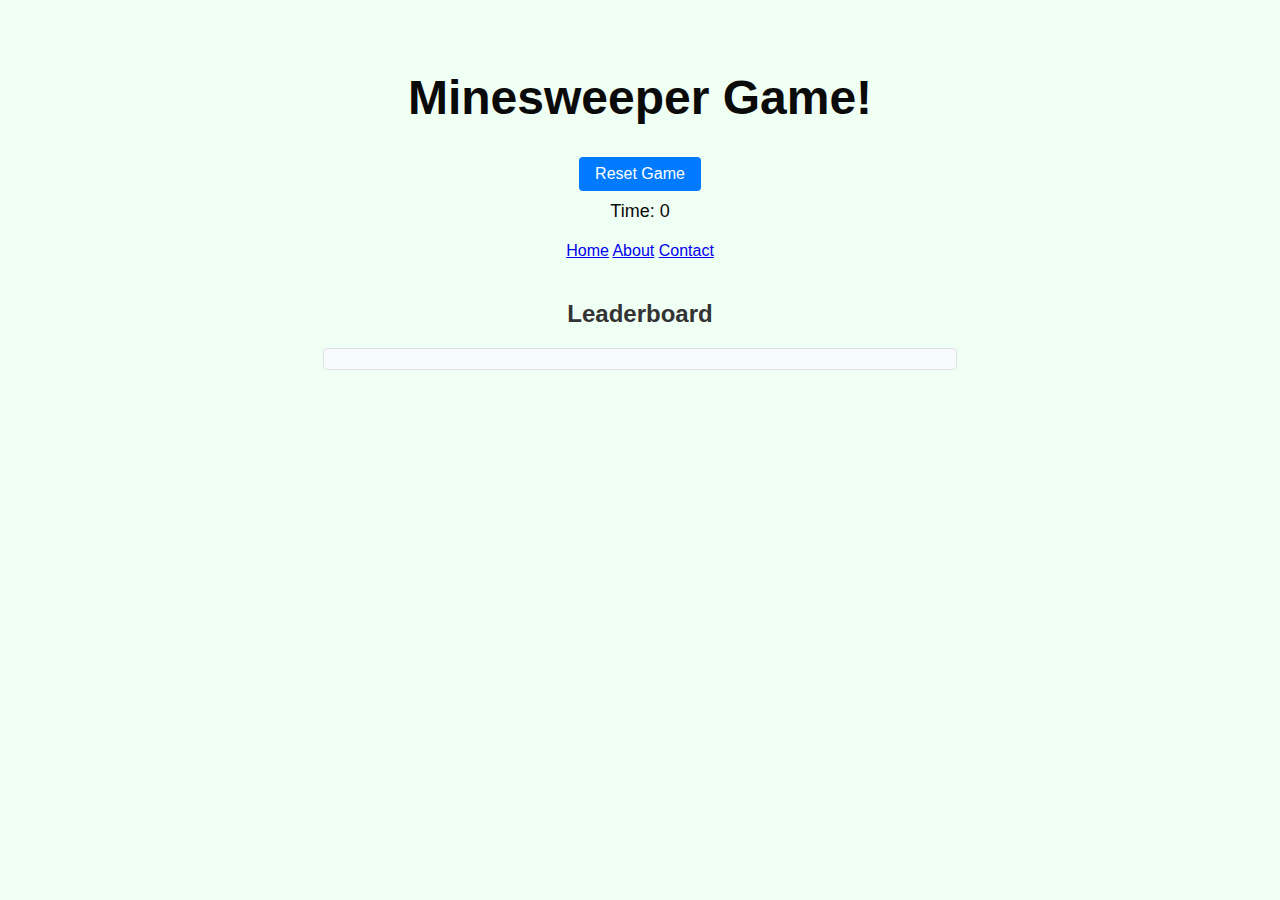
==== gondolaland/minesweeper/minesweeper.html @ 7954027f "Initial commit" ====
<!DOCTYPE html>
<html lang="en">
<head>
    <meta charset="UTF-8">
    <meta name="viewport" content="width=device-width, initial-scale=1.0">
    <link rel="stylesheet" href="style.css?v=1.01">
    <title>Minesweeper Game</title>
</head>
<body>
    <header>
        <h1>Minesweeper Game!</h1>
        <button onclick="resetGame()">Reset Game</button>
        <p id="timer">Time: 0</p>
    </header>
    <nav>
        <a href="../index.html">Home</a>
        <a href="../about.html">About</a>
        <a href="../contact.html">Contact</a>
    </nav>
    <section id="gameContainer"></section>
    <p id="winMessage"></p>
    <h2>Leaderboard</h2>
    <ol id="leaderboard"></ol>
    <script src="script.js?v=1.01"></script>
</body>
</html>
---- gondolaland/minesweeper/style.css ----
body {
    font-family: 'Arial', sans-serif;
    background-color: #f0fff4; /* Light green background */
    color: #333;
    padding: 20px;
    text-align: center;
}

header {
    color: #0a0a0a;
    padding: 10px;
    font-size: 24px;
}

button {
    padding: 8px 16px;
    font-size: 16px;
    color: #fff;
    background-color: #007bff;
    border: none;
    border-radius: 4px;
    cursor: pointer;
}

button:hover {
    background-color: #0056b3;
}

#gameContainer {
    width: 100%;
    max-width: 320px;
    margin: 20px auto;
    display: grid;
    grid-template-columns: repeat(8, 1fr);
    grid-gap: 2px;
}

#timer, #winMessage {
    font-size: 18px;
    margin: 10px 0;
}

#winMessage {
    color: #d9534f;
    font-weight: bold;
}

#leaderboard {
    margin-top: 20px;
    background-color: #f8f9fa;
    border: 1px solid #dee2e6;
    border-radius: 4px;
    width: 50%;
    margin: auto;
    padding: 10px;
}

#leaderboard li {
    font-size: 16px;
    border-bottom: 1px solid #dee2e6;
    padding: 5px;
}

#leaderboard li:last-child {
    border-bottom: none;
}

.cell {
    width: 40px;  /* Adjust if necessary */
    height: 40px; /* Adjust if necessary */
    background-color: #ddd;
    border: 1px solid #bbb;
    display: flex;
    align-items: center;
    justify-content: center;
    font-weight: bold;
    cursor: pointer;
}

.cell:hover {
    background-color: #cfcfcf;
}

.cell.flagged {
    background-color: yellow;
    content: "🚩";
    font-size: 24px;
    color: black;
}

.cell.open {
    background-color: #eee;
    color: black;
}

.cell.mine {
    background-color: red;
}
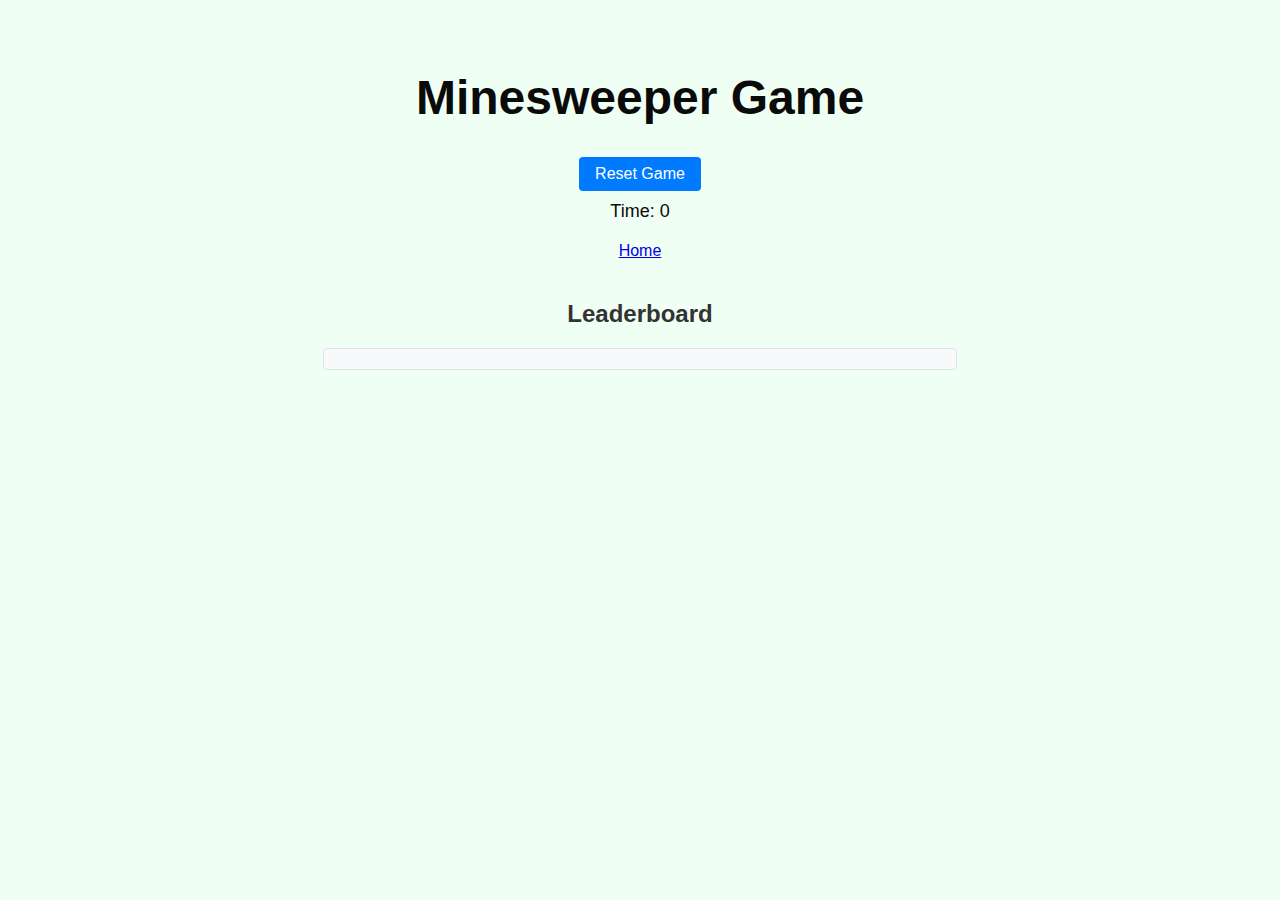
==== commit 8f272ff0: "Tweaks" ====
--- a/gondolaland/minesweeper/minesweeper.html
+++ b/gondolaland/minesweeper/minesweeper.html
@@ -3,24 +3,22 @@
 <head>
     <meta charset="UTF-8">
     <meta name="viewport" content="width=device-width, initial-scale=1.0">
-    <link rel="stylesheet" href="style.css?v=1.01">
+    <link rel="stylesheet" href="style.css">
     <title>Minesweeper Game</title>
 </head>
 <body>
     <header>
-        <h1>Minesweeper Game!</h1>
+        <h1>Minesweeper Game</h1>
         <button onclick="resetGame()">Reset Game</button>
         <p id="timer">Time: 0</p>
     </header>
     <nav>
         <a href="../index.html">Home</a>
-        <a href="../about.html">About</a>
-        <a href="../contact.html">Contact</a>
     </nav>
     <section id="gameContainer"></section>
     <p id="winMessage"></p>
     <h2>Leaderboard</h2>
     <ol id="leaderboard"></ol>
-    <script src="script.js?v=1.01"></script>
+    <script src="script.js"></script>
 </body>
 </html>
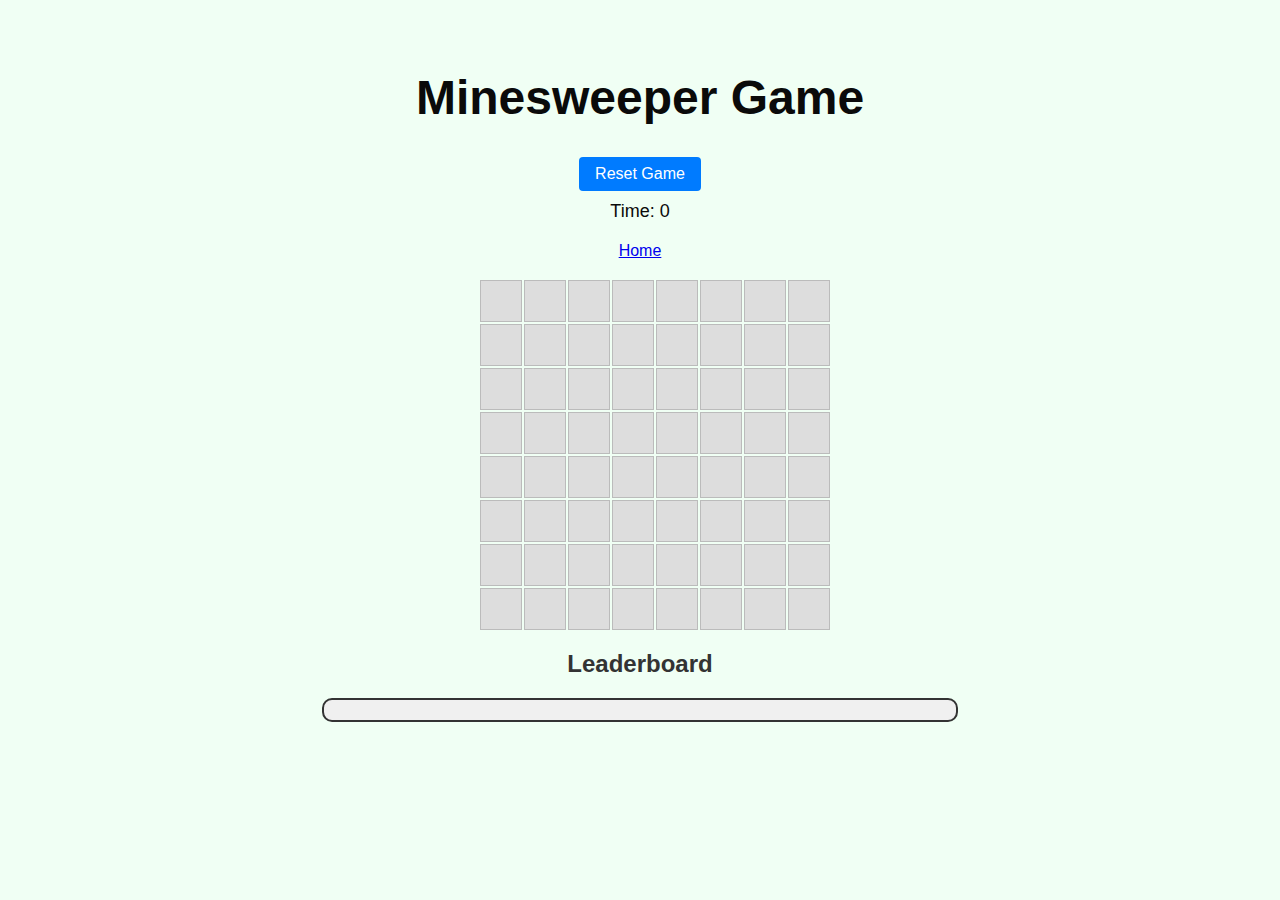
==== commit e76ee445: "More minesweeper fixes" ====
--- a/gondolaland/minesweeper/minesweeper.html
+++ b/gondolaland/minesweeper/minesweeper.html
@@ -15,10 +15,14 @@
     <nav>
         <a href="../index.html">Home</a>
     </nav>
-    <section id="gameContainer"></section>
-    <p id="winMessage"></p>
-    <h2>Leaderboard</h2>
-    <ol id="leaderboard"></ol>
+    <main>
+        <section id="gameContainer"></section>
+        <p id="winMessage"></p>
+        <section class="leaderboard">
+            <h2>Leaderboard</h2>
+            <ol id="leaderboard"></ol>
+        </section>
+    </main>
     <script src="script.js"></script>
 </body>
 </html>
--- a/gondolaland/minesweeper/style.css
+++ b/gondolaland/minesweeper/style.css
@@ -46,24 +46,29 @@
 }
 
 #leaderboard {
-    margin-top: 20px;
-    background-color: #f8f9fa;
-    border: 1px solid #dee2e6;
-    border-radius: 4px;
-    width: 50%;
-    margin: auto;
+    font-family: 'Comic Sans MS', cursive; /* Fun, meme-like font */
+    background-color: #f0f0f0; /* Light grey background */
+    border: 2px solid #333; /* Solid border */
+    border-radius: 10px; /* Rounded corners */
     padding: 10px;
+    width: 50%; /* Adjust based on your layout */
+    margin: 20px auto; /* Center align */
+    list-style-type: none; /* Remove default list styling */
 }
 
 #leaderboard li {
-    font-size: 16px;
-    border-bottom: 1px solid #dee2e6;
-    padding: 5px;
+    padding: 8px;
+    border-bottom: 1px solid #ccc; /* Light grey line between items */
 }
 
 #leaderboard li:last-child {
-    border-bottom: none;
+    border-bottom: none; /* No border for the last item */
 }
+
+#leaderboard li:hover {
+    background-color: #e9e9e9; /* Light hover effect */
+}
+
 
 .cell {
     width: 40px;  /* Adjust if necessary */
